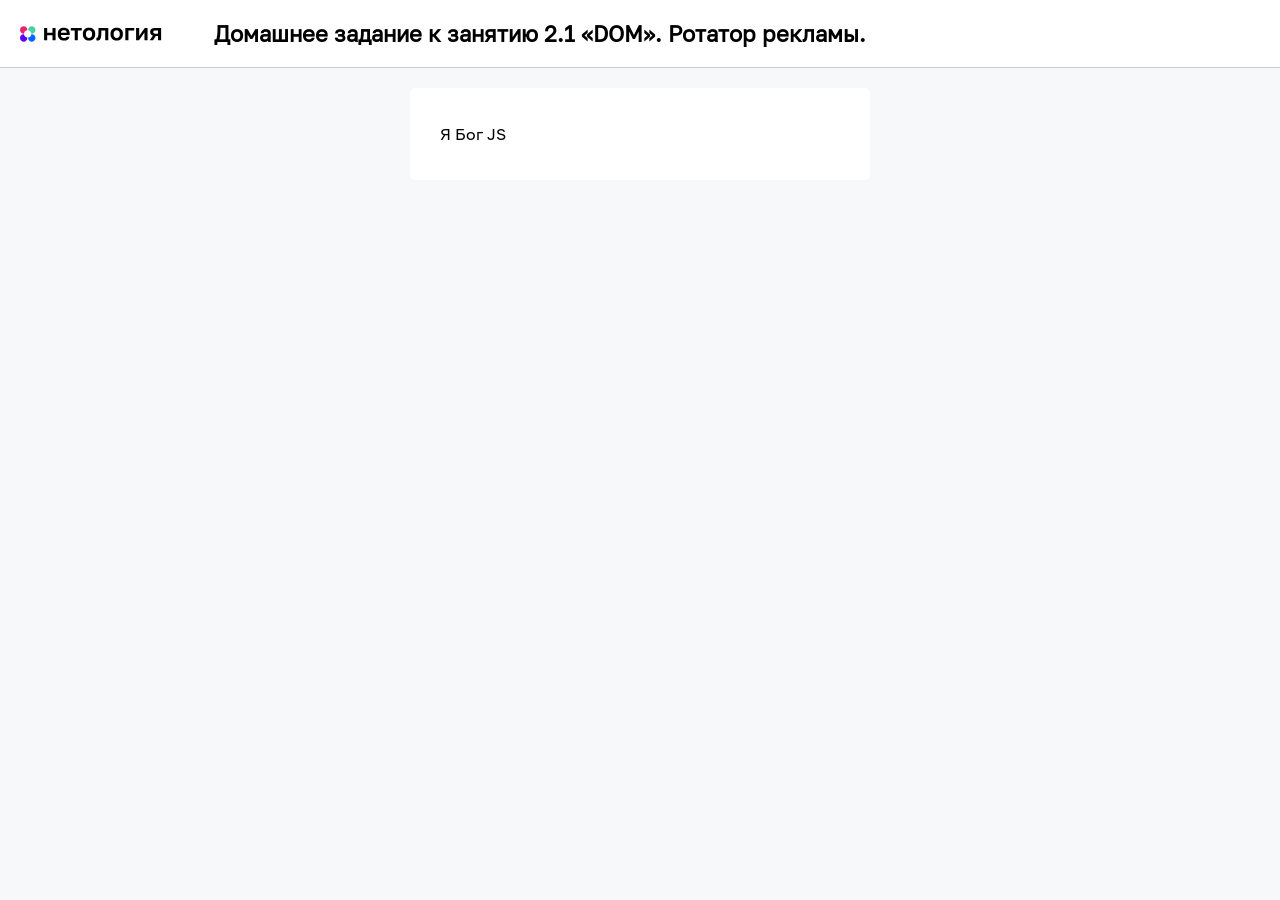
==== dom/ads/task.html @ c09b1017 "init" ====
<!doctype html>
<html lang="ru">
<head>
    <meta charset="UTF-8">
    <meta name="viewport"
          content="width=device-width, user-scalable=no, initial-scale=1.0, maximum-scale=1.0, minimum-scale=1.0">
    <meta http-equiv="X-UA-Compatible" content="ie=edge">
    <title>Ротатор рекламы</title>
    <link rel="stylesheet" href="task.css">
    <link rel="stylesheet" href="../../assets/css/style.css">
</head>
<body>
    <header class="header">
        <div class="logo__container">
          <a href="https://netology.ru/" class="logo__link"></a>
        </div>
        <h1 class="header__title">
            Домашнее задание к занятию 2.1 «DOM». Ротатор рекламы.
        </h1>
    </header>
    <main class="content">
        <div class="card">
            <p>
                Я
                <span class="rotator">
                <span class="rotator__case rotator__case_active" data-speed="1000" data-color="red">Бог JS</span>
                <span class="rotator__case" data-speed="2000" data-color="green">Лучший программист на земле</span>
                <span class="rotator__case" data-speed="1000" data-color="#000">покорю этот мир</span>
                <span class="rotator__case" data-speed="1000" data-color="red">учусь в Нетологии</span>
                <span class="rotator__case" data-speed="500" data-color="blue">счастливый как никто</span>
                <span class="rotator__case" data-speed="200" data-color="gray">радуюсь жизни</span>
              </span>
            </p>
        </div>
    </main>
    
    <script src="task.js"></script>
</body>
</html>
---- dom/ads/task.css ----
.rotator__case {
  display: none;
}

.rotator__case_active {
  display: inline;
}
---- assets/css/style.css ----
@font-face {
  font-family: Golos;
  src: url('../fonts/Golos-Text/Golos-Text_Regular.woff2');
  font-weight: 400;
  font-style: normal;
}

body {
  margin: 0;
  padding: 0;
  font-family: Golos, Arial, sans-serif;
  background-color: #f6f8f9;
}

input[type="number"] {
  width: 100%;
  display: block;
  padding: 10px 20px;
  margin: 0 0 20px 0;
  font-family: Golos, Arial, sans-serif;
  border: 1px solid #e2e2e2;
  box-sizing: border-box;
}

input:focus {
    outline: 1px solid #999
}

.header {
  display: flex;
  align-items: center;
  padding: 20px;
  background-color: #fff;
  border-bottom: 1px solid rgba(0, 0, 0, 0.2);
}

.header__title {
  margin: 0;
  padding: 0;
  font-size: 22px;
}

.logo__container {
  width: 144px;
  margin-right: 50px;
}

.logo__link {
  width: 144px;
  height: 20px;
  display: block;
  background-image: url("../img/logo-color-text_6748e2.svg");
  background-size: contain;
  background-repeat: no-repeat;
  background-position: center;
}

.content {
  width: 60%;
  margin-left: auto;
  margin-right: auto;
  padding-top: 20px;
  background-color: #f6f8f9;
}

.card {
  width: 400px;
  padding: 20px 30px;
  margin: 0 auto 30px;
  background-color: #fff;
  border-radius: 5px;
}

.card-wide {
  width: 100%;
}

button {
  font-family: Golos, Arial, sans-serif;
  color: #fff;
  background-color: #06f;
  border: 1px solid transparent;
  border-radius: 2px;
  box-sizing: border-box;
  cursor: pointer;
  display: inline-block;
  margin: 0 0 20px 0;
  overflow: hidden;
  outline: none;
  padding: 8px 12px;
  text-align: center;
  transition: 0.3s ease;
  text-decoration: none;
  user-select: none;
  vertical-align: top;
  white-space: nowrap;
  font-weight: 500;
  box-shadow: none;
}

button:hover {
  background-color: #005ce6;
}
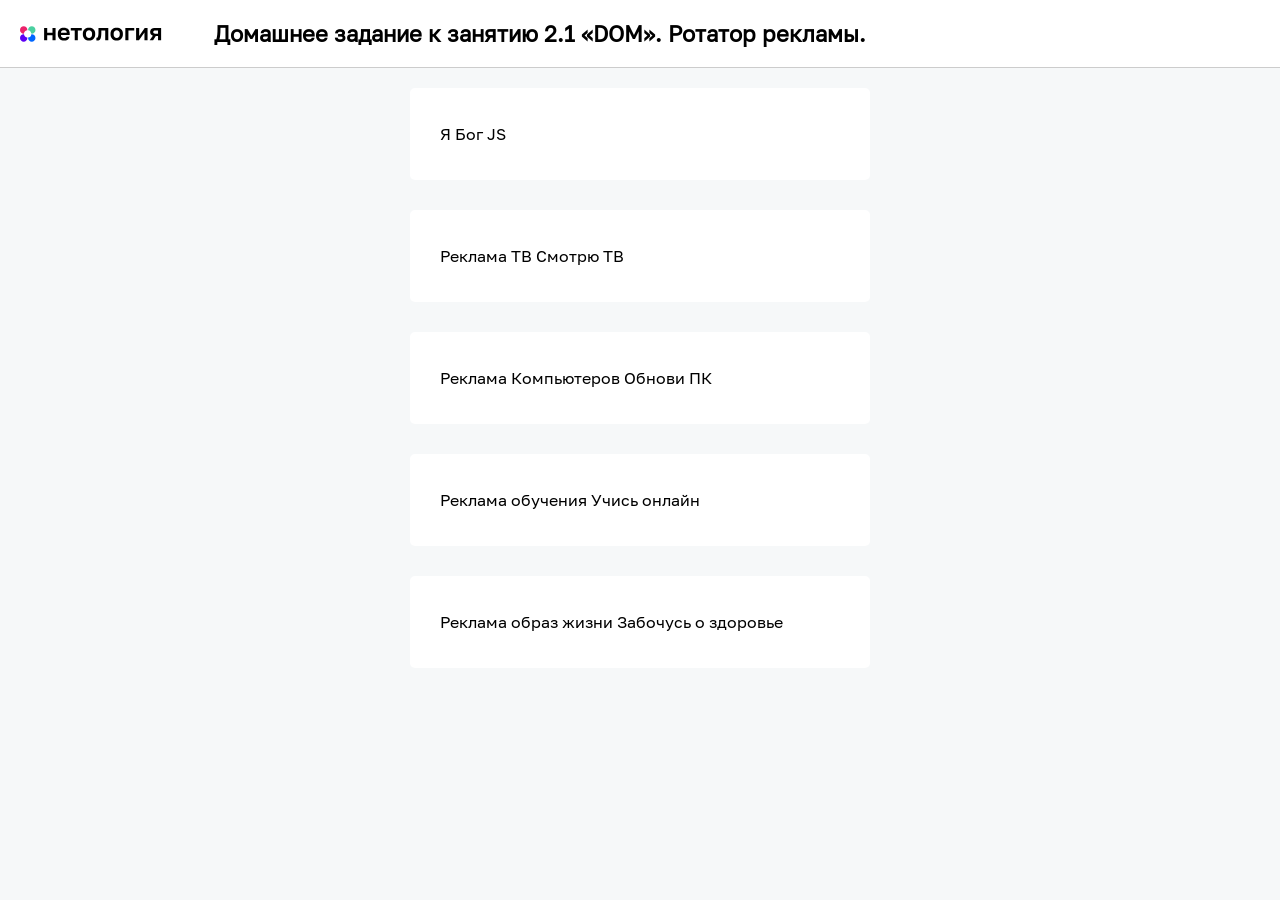
==== commit 95916a37: "added rotators" ====
--- a/dom/ads/task.html
+++ b/dom/ads/task.html
@@ -10,19 +10,19 @@
     <link rel="stylesheet" href="../../assets/css/style.css">
 </head>
 <body>
-    <header class="header">
-        <div class="logo__container">
-          <a href="https://netology.ru/" class="logo__link"></a>
-        </div>
-        <h1 class="header__title">
-            Домашнее задание к занятию 2.1 «DOM». Ротатор рекламы.
-        </h1>
-    </header>
-    <main class="content">
-        <div class="card">
-            <p>
-                Я
-                <span class="rotator">
+<header class="header">
+    <div class="logo__container">
+        <a href="https://netology.ru/" class="logo__link"></a>
+    </div>
+    <h1 class="header__title">
+        Домашнее задание к занятию 2.1 «DOM». Ротатор рекламы.
+    </h1>
+</header>
+<main class="content">
+    <div class="card">
+        <p>
+            Я
+            <span class="rotator">
                 <span class="rotator__case rotator__case_active" data-speed="1000" data-color="red">Бог JS</span>
                 <span class="rotator__case" data-speed="2000" data-color="green">Лучший программист на земле</span>
                 <span class="rotator__case" data-speed="1000" data-color="#000">покорю этот мир</span>
@@ -30,10 +30,62 @@
                 <span class="rotator__case" data-speed="500" data-color="blue">счастливый как никто</span>
                 <span class="rotator__case" data-speed="200" data-color="gray">радуюсь жизни</span>
               </span>
-            </p>
-        </div>
-    </main>
-    
-    <script src="task.js"></script>
+        </p>
+    </div>
+    <div class="card">
+        <p>
+            Реклама ТВ
+            <span class="rotator2">
+            <span class="rotator__case rotator__case_active" data-speed="1000" data-color="red">Смотрю ТВ</span>
+            <span class="rotator__case" data-speed="2000" data-color="green">Купи новый телевизор</span>
+            <span class="rotator__case" data-speed="1000" data-color="#000">Лучшие фильмы</span>
+            <span class="rotator__case" data-speed="1000" data-color="red">Сериал в эфире</span>
+            <span class="rotator__case" data-speed="500" data-color="blue">ТВ для всей семьи</span>
+            <span class="rotator__case" data-speed="200" data-color="gray">Открывай новинки</span>
+        </span>
+        </p>
+    </div>
+    <div class="card">
+        <p>
+            Реклама Компьютеров
+            <span class="rotator3">
+            <span class="rotator__case rotator__case_active" data-speed="1000" data-color="red">Обнови ПК</span>
+            <span class="rotator__case" data-speed="2000" data-color="green">Игры на максимум</span>
+            <span class="rotator__case" data-speed="1000" data-color="#000">Новые комплектующие</span>
+            <span class="rotator__case" data-speed="1000" data-color="red">Купи игровой ноут</span>
+            <span class="rotator__case" data-speed="500" data-color="blue">Работа без лагов</span>
+            <span class="rotator__case" data-speed="200" data-color="gray">Техническая поддержка</span>
+        </span>
+        </p>
+    </div>
+    <div class="card">
+        <p>
+            Реклама обучения
+            <span class="rotator4">
+            <span class="rotator__case rotator__case_active" data-speed="1000" data-color="red">Учись онлайн</span>
+            <span class="rotator__case" data-speed="2000" data-color="green">Курсы по JS</span>
+            <span class="rotator__case" data-speed="1000" data-color="#000">Доступ к материалам</span>
+            <span class="rotator__case" data-speed="1000" data-color="red">Учитель на связи</span>
+            <span class="rotator__case" data-speed="500" data-color="blue">Материалы для изучения</span>
+            <span class="rotator__case" data-speed="200" data-color="gray">Учи новое каждый день</span>
+        </span>
+        </p>
+    </div>
+    <div class="card">
+        <p>
+            Реклама образ жизни
+            <span class="rotator5">
+            <span class="rotator__case rotator__case_active" data-speed="1000" data-color="red">Забочусь о здоровье</span>
+            <span class="rotator__case" data-speed="2000" data-color="green">Правильное питание</span>
+            <span class="rotator__case" data-speed="1000" data-color="#000">Занимайся спортом</span>
+            <span class="rotator__case" data-speed="1000" data-color="red">Сон — залог силы</span>
+            <span class="rotator__case" data-speed="500" data-color="blue">Медитация каждый день</span>
+            <span class="rotator__case" data-speed="200" data-color="gray">Будь в форме!</span>
+        </span>
+        </p>
+    </div>
+</main>
+
+<script src="task.js"></script>
 </body>
 </html>
